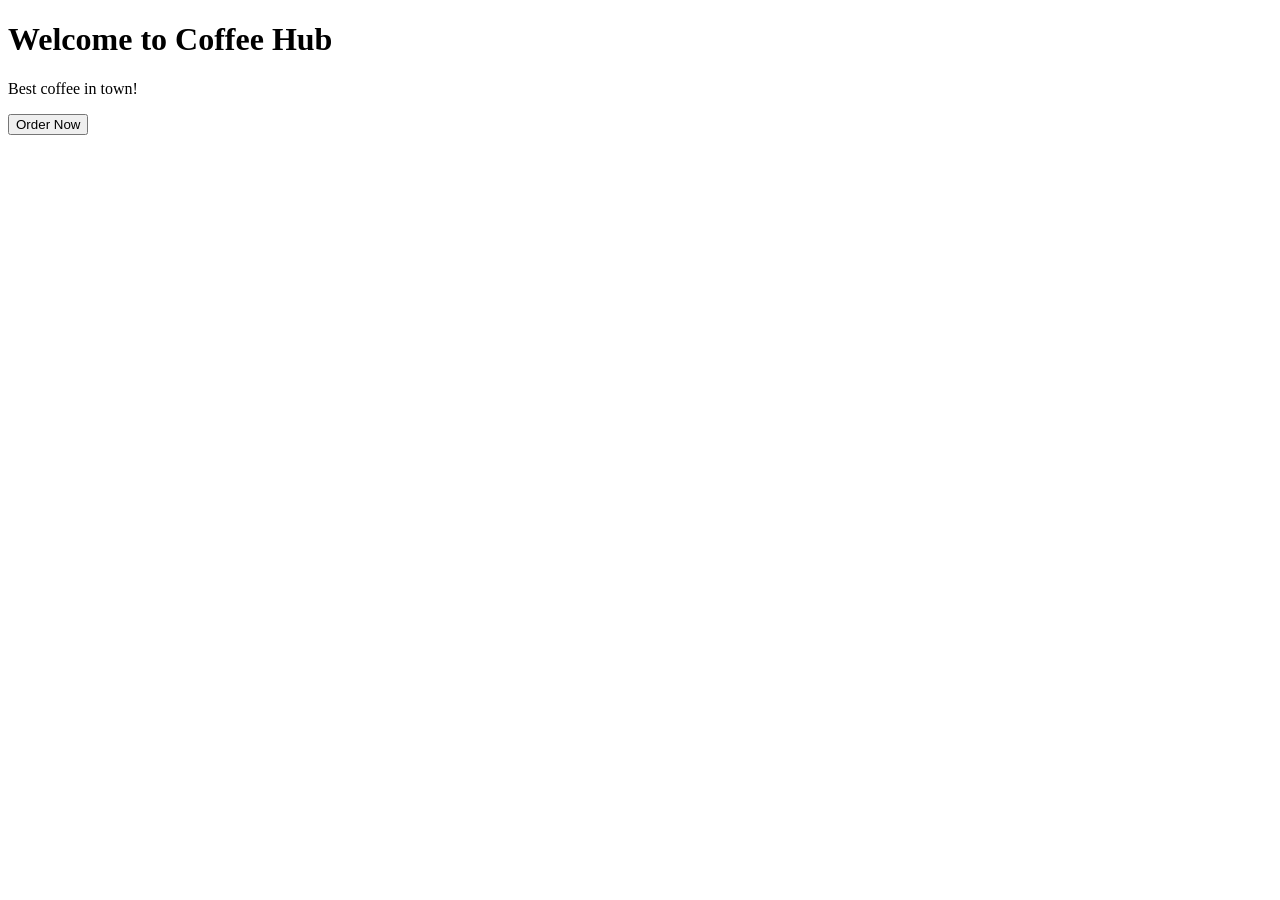
==== cafe-landing/cafe-landing/index.html @ 47399378 "Create index.html" ====
<!DOCTYPE html>
<html lang="en">
<head>
    <link rel="stylesheet" href="style.css">
    <title>Cafe Landing Page</title>
</head>
<body>
    <header>
        <h1>Welcome to Coffee Hub</h1>
        <p>Best coffee in town!</p>
        <button>Order Now</button>
    </header>
</body>
</html>
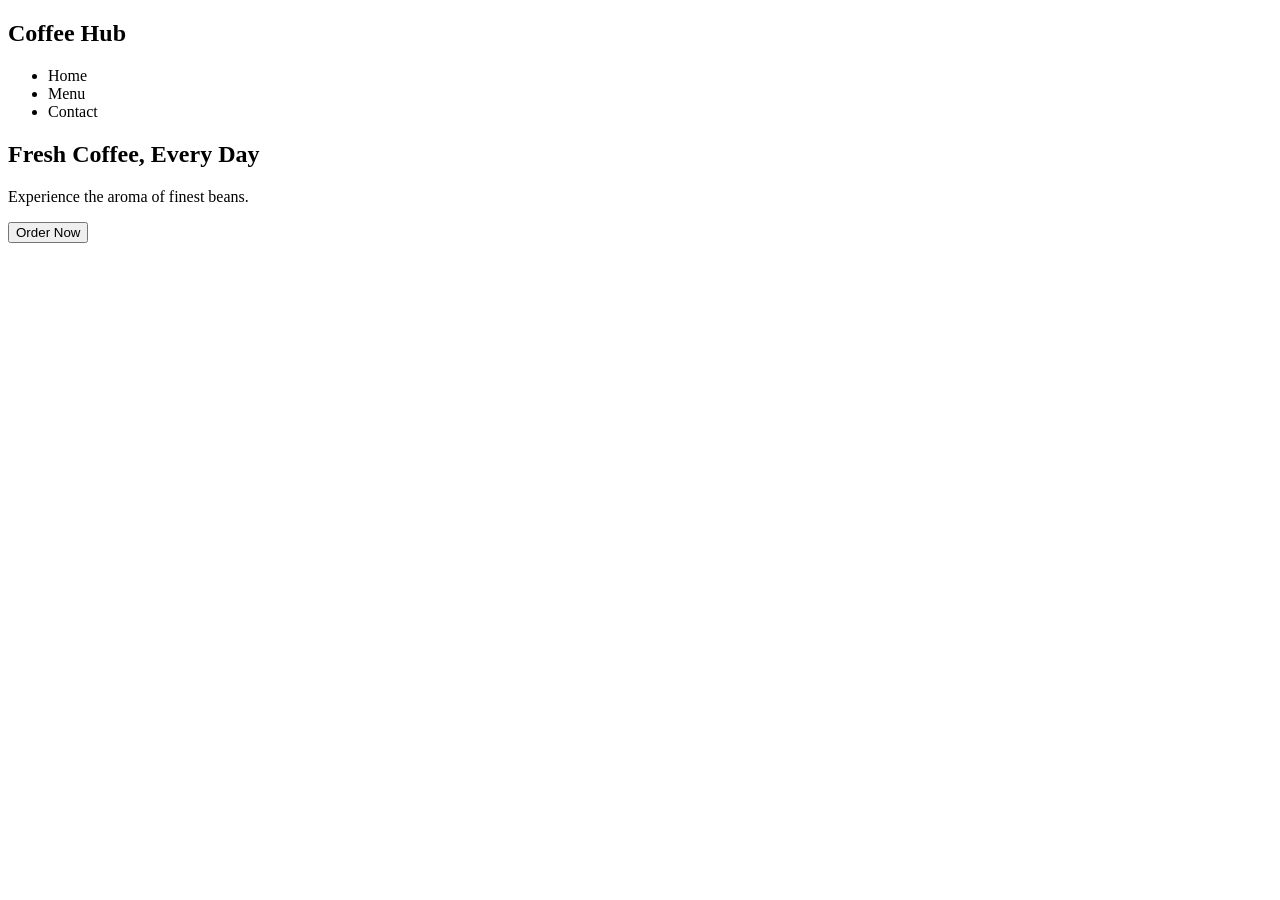
==== commit 28f0b2c3: "Update index.html" ====
--- a/cafe-landing/cafe-landing/index.html
+++ b/cafe-landing/cafe-landing/index.html
@@ -1,14 +1,25 @@
 <!DOCTYPE html>
 <html lang="en">
 <head>
+    <meta charset="UTF-8">
+    <meta name="viewport" content="width=device-width, initial-scale=1.0">
+    <title>Premium Cafe Landing</title>
     <link rel="stylesheet" href="style.css">
-    <title>Cafe Landing Page</title>
 </head>
 <body>
-    <header>
-        <h1>Welcome to Coffee Hub</h1>
-        <p>Best coffee in town!</p>
-        <button>Order Now</button>
-    </header>
+    <nav>
+        <h2>Coffee Hub</h2>
+        <ul>
+            <li>Home</li>
+            <li>Menu</li>
+            <li>Contact</li>
+        </ul>
+    </nav>
+    <section class="hero">
+        <h1>Fresh Coffee, Every Day</h1>
+        <p>Experience the aroma of finest beans.</p>
+        <button class="cta-btn">Order Now</button>
+    </section>
 </body>
 </html>
+
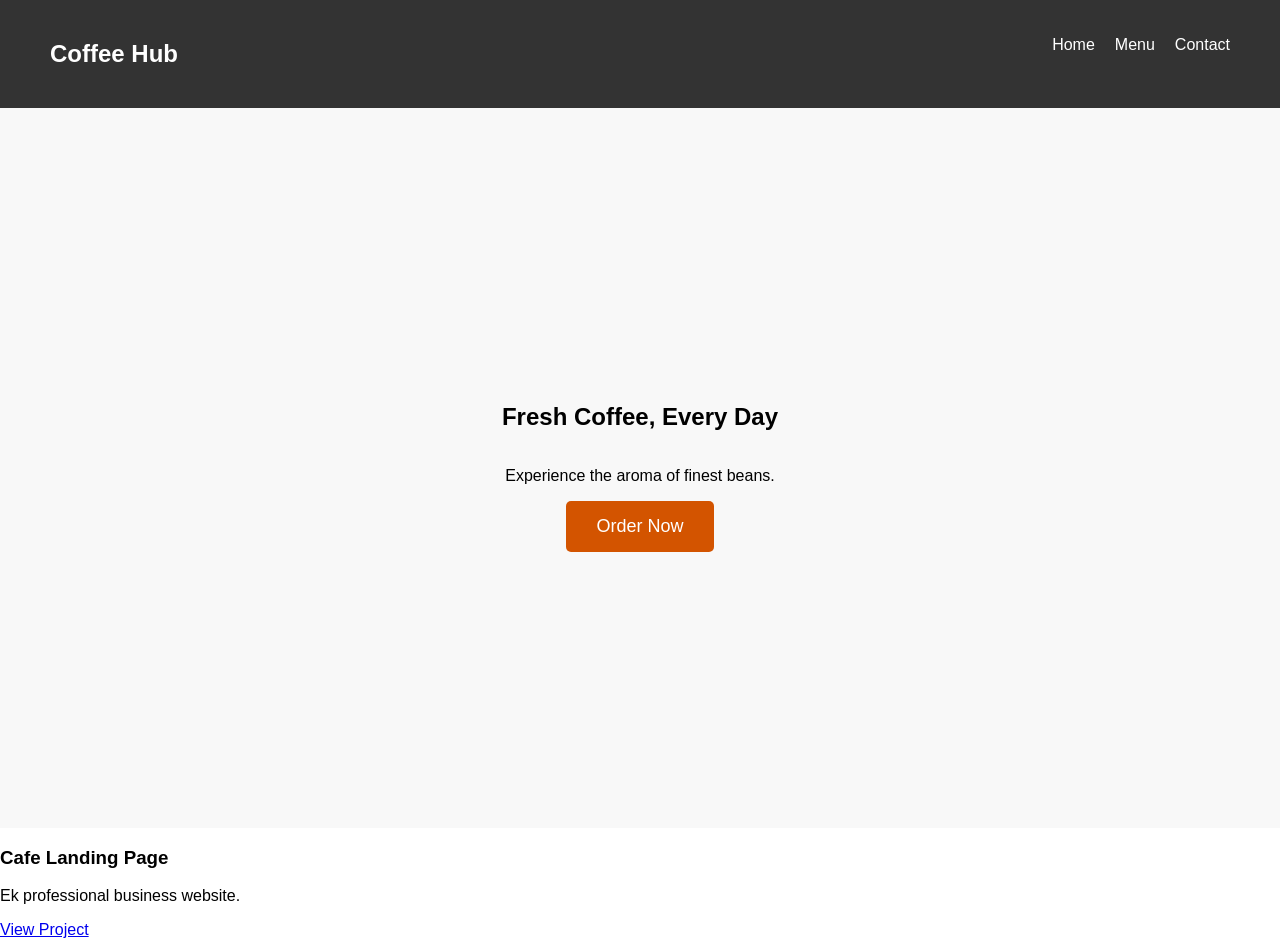
==== commit c12bc700: "Update index.html" ====
--- a/cafe-landing/cafe-landing/index.html
+++ b/cafe-landing/cafe-landing/index.html
@@ -22,4 +22,9 @@
     </section>
 </body>
 </html>
+<div class="project-card">
+    <h3>Cafe Landing Page</h3>
+    <p>Ek professional business website.</p>
+    <a href="cafe-landing/index.html" class="my-button">View Project</a>
+</div>
 
--- a/cafe-landing/cafe-landing/style.css
+++ b/cafe-landing/cafe-landing/style.css
@@ -0,0 +1,6 @@
+body { margin: 0; font-family: 'Segoe UI', sans-serif; }
+nav { display: flex; justify-content: space-between; padding: 20px 50px; background: #333; color: white; }
+nav ul { display: flex; list-style: none; gap: 20px; }
+.hero { height: 80vh; display: flex; flex-direction: column; justify-content: center; align-items: center; background: #f8f8f8; text-align: center; }
+.cta-btn { padding: 15px 30px; background: #d35400; color: white; border: none; font-size: 18px; cursor: pointer; border-radius: 5px; }
+.cta-btn:hover { background: #e67e22; }
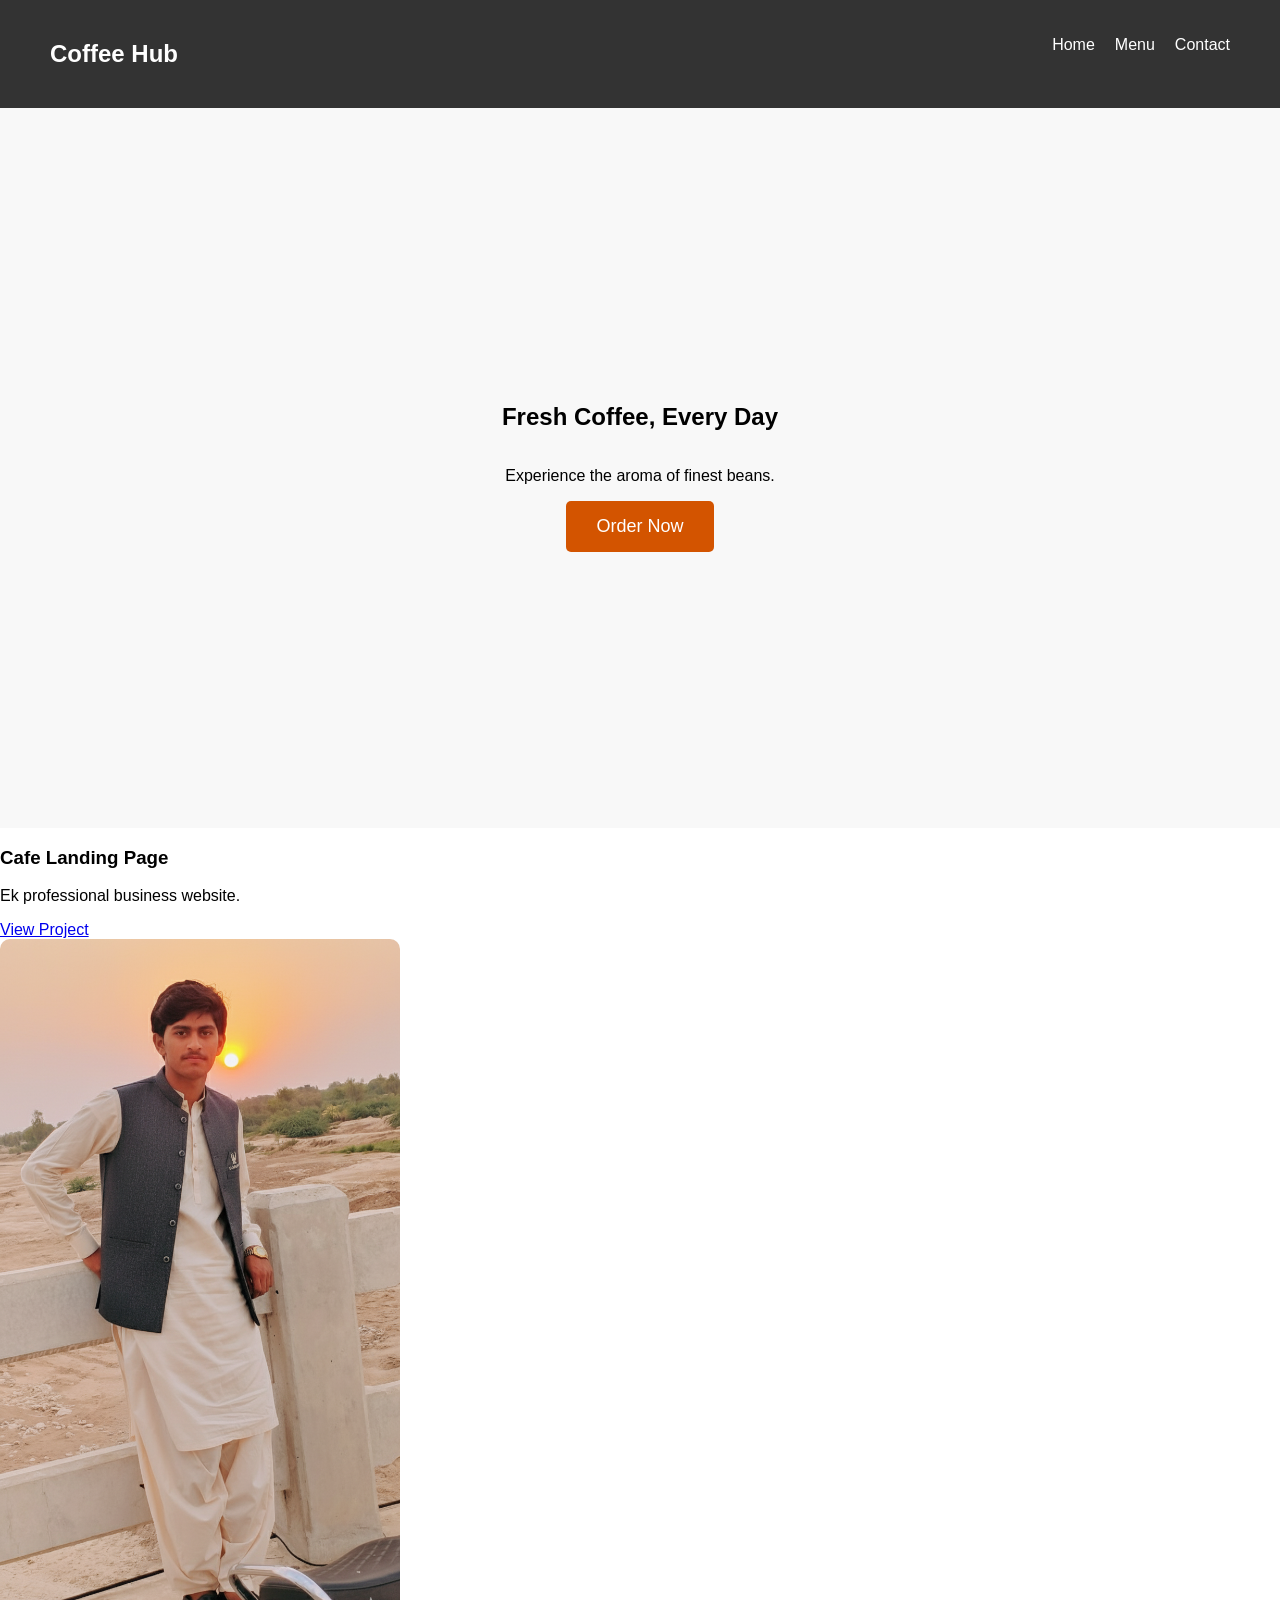
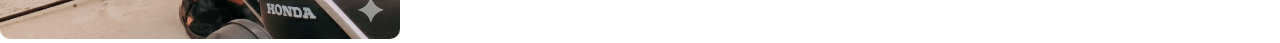
==== commit 479f0b31: "Update index.html" ====
--- a/cafe-landing/cafe-landing/index.html
+++ b/cafe-landing/cafe-landing/index.html
@@ -27,4 +27,5 @@
     <p>Ek professional business website.</p>
     <a href="cafe-landing/index.html" class="my-button">View Project</a>
 </div>
+<img src="1761150014281.jpg" alt="Coffee" style="width: 100%; max-width: 400px; border-radius: 10px;">
 
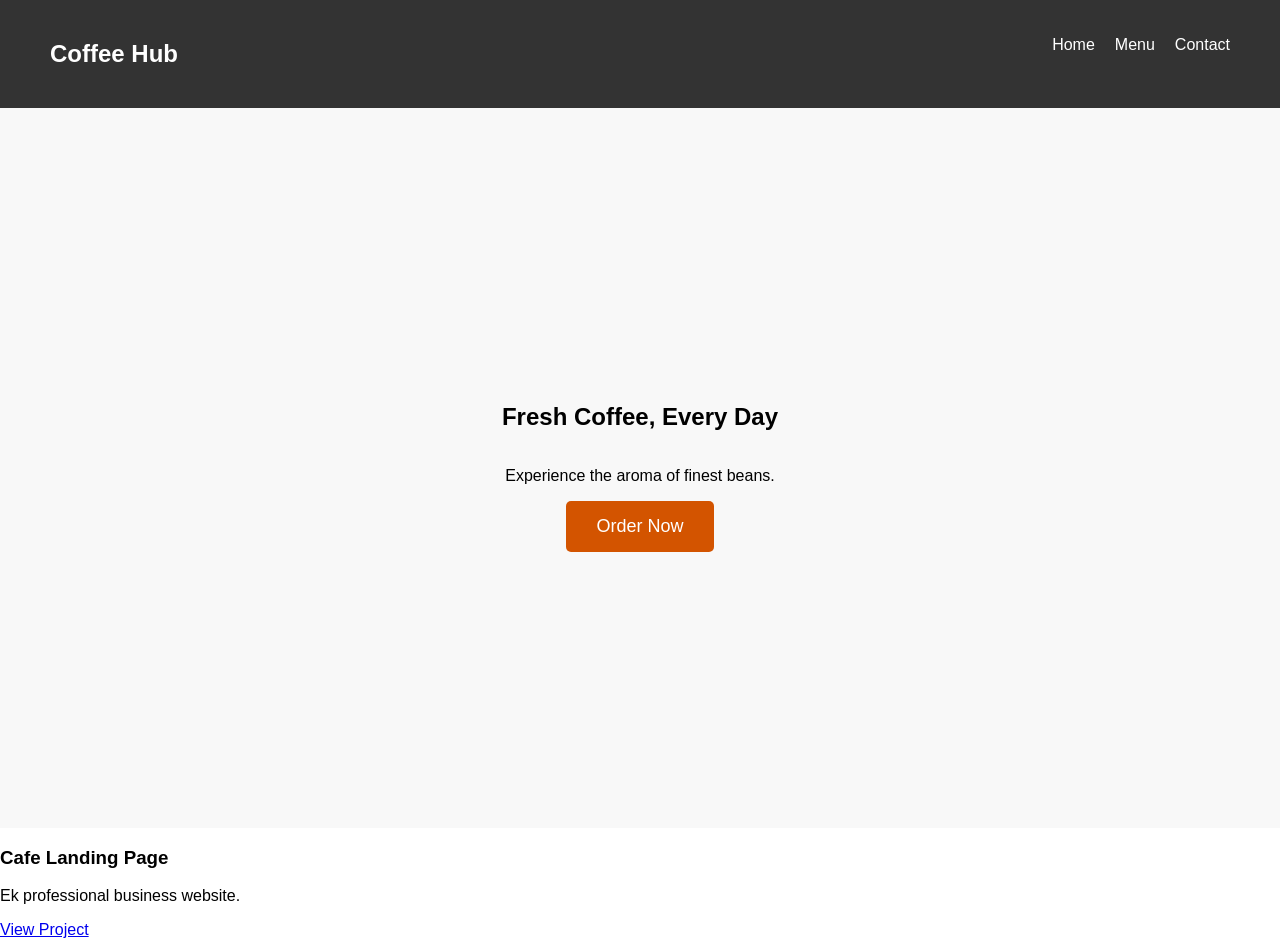
==== commit dbd7617e: "Update index.html" ====
--- a/cafe-landing/cafe-landing/index.html
+++ b/cafe-landing/cafe-landing/index.html
@@ -27,5 +27,5 @@
     <p>Ek professional business website.</p>
     <a href="cafe-landing/index.html" class="my-button">View Project</a>
 </div>
-<img src="1761150014281.jpg" alt="Coffee" style="width: 100%; max-width: 400px; border-radius: 10px;">
 
+
